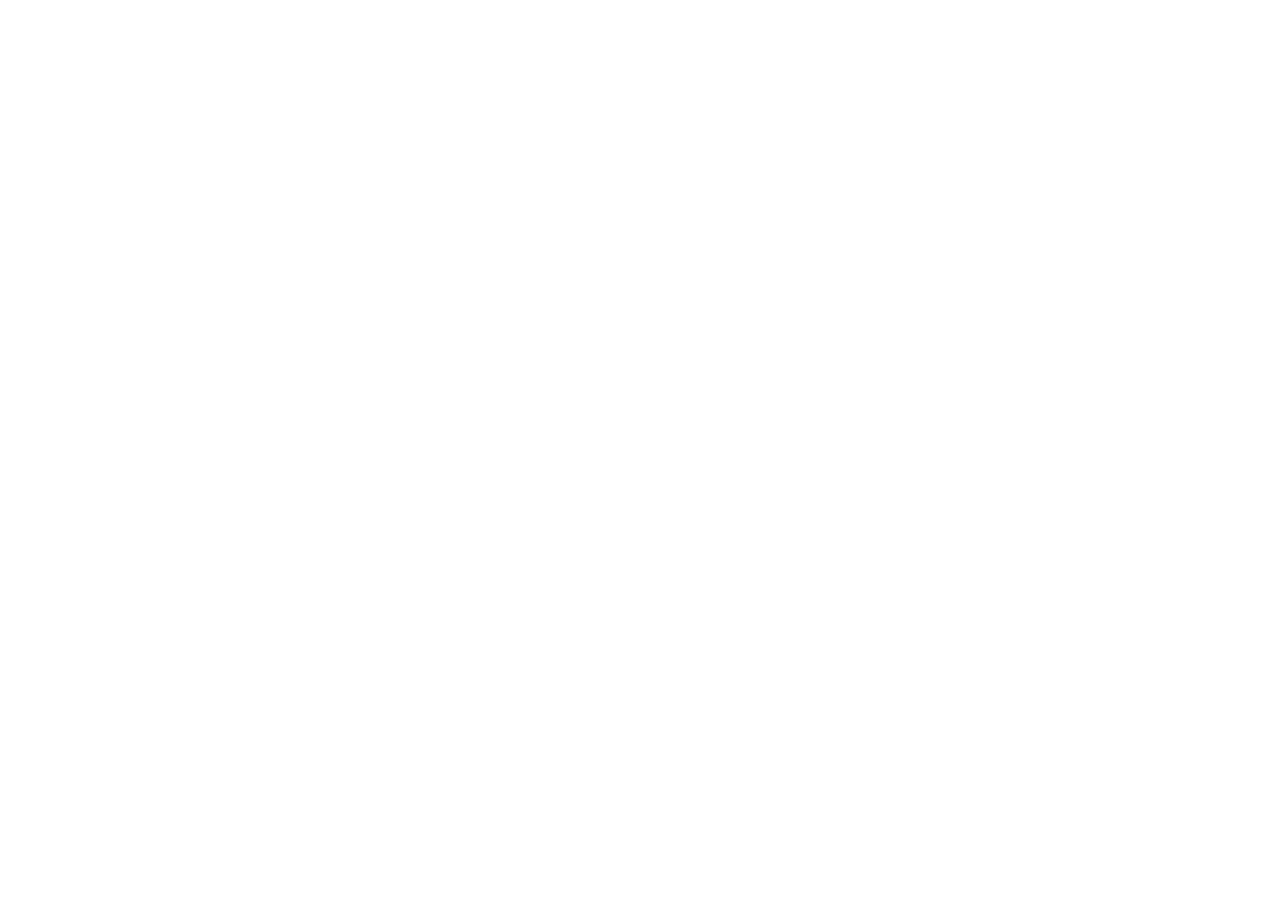
==== index.html @ baee6275 "starting point" ====
<!DOCTYPE html>
<html lang="en">
	<head>
		<meta charset="UTF-8">
		<meta name="viewport" content="initial-scale=1.0, width=device-width">
		<title>Home</title>
		<link href="css/reset.css" rel="stylesheet" type="text/css">
		<link href="css/main.css" rel="stylesheet" type="text/css">
	</head>
	<body>
		<h1 class="hidden">Windsor Safe T Salt</h1>
		<div class="container">
		
		</div>
		<script src="js/main.js"></script>
	</body>

</html>
---- css/main.css ----
.hidden
{
	display: none;
}
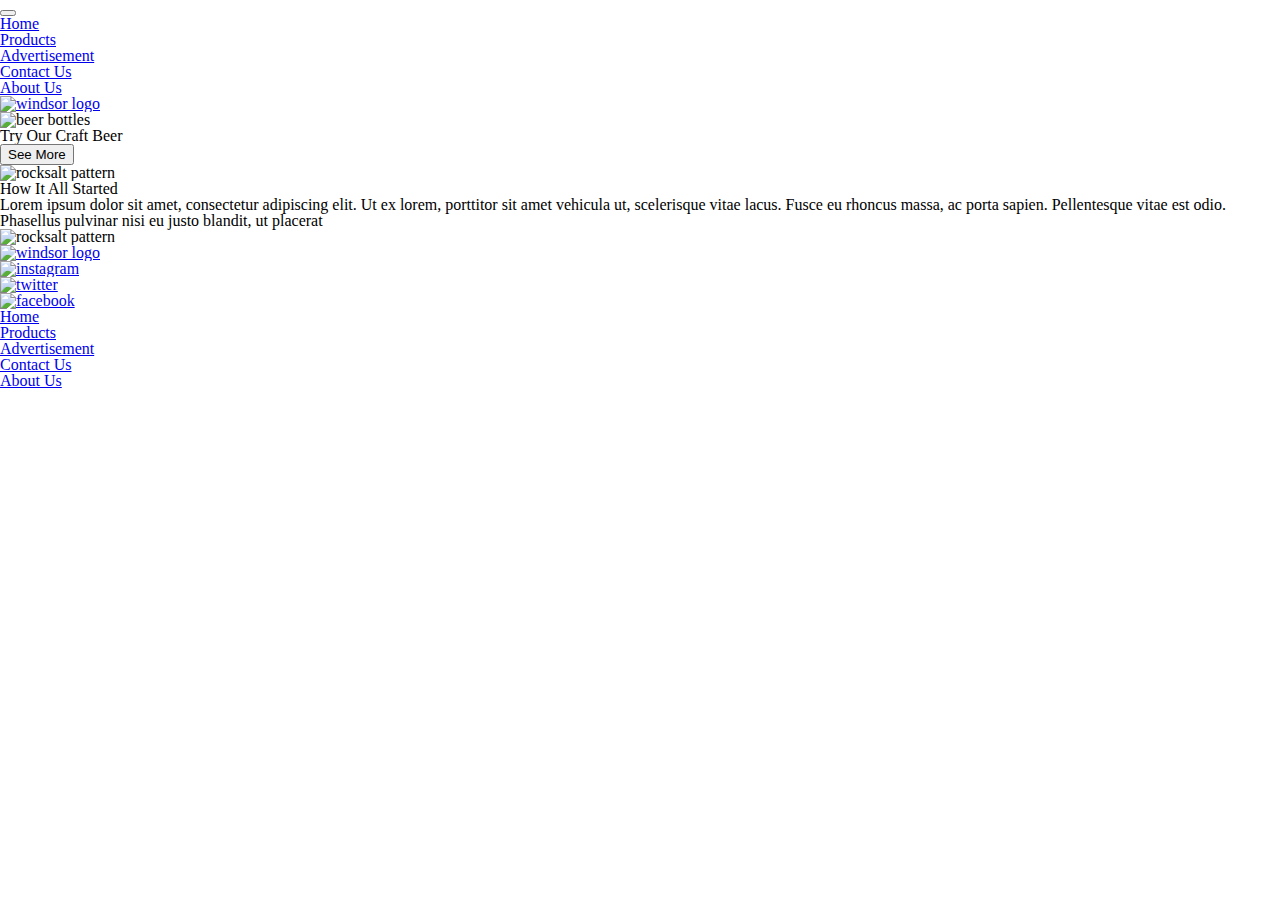
==== commit 46fb6a40: "added the base markup" ====
--- a/index.html
+++ b/index.html
@@ -10,7 +10,123 @@
 	<body>
 		<h1 class="hidden">Windsor Safe T Salt</h1>
 		<div class="container">
-		
+			<header>
+				<nav id="mainNav">
+					<h2 class="hidden">Main Navigation</h2>
+					<button id="navButton" class="expanded"></button>
+					<div class="navMenu">
+						<ul id="burgerMenu">
+							<li>
+								<a href="#">Home</a>
+							</li>
+							<li>
+								<a href="products.html">Products</a>
+							</li>
+							<li>
+								<a href="advertisement.html">Advertisement</a>
+							</li>
+							<li>
+								<a href="contactus.html">Contact Us</a>
+							</li>
+							<li>
+								<a href="aboutus.html">About Us</a>
+							</li>
+						</ul>
+					</div>	
+				</nav>
+				<div class="mainLogo">
+					<a href="index.html">
+
+					<img src="images/logo-only-text.svg" alt="windsor logo">
+
+					</a>
+				</div>
+			</header>
+
+			<section id="homePromo">
+				<h2 class="hidden">Home Promo</h2>
+
+				<img src="images/home-promo.png" alt="beer bottles" width="146" height="123" id="homeImg">
+				<section id="promoText">
+					<h3>Try Our Craft Beer</h3>
+
+				
+					<form action="products.html">
+					<button id="seeMore">See More</button></form>
+
+			
+				</section>
+			</section>
+
+			<section id="history">
+				<h2 class="hidden">History</h2>
+
+				<img src="images/rocksalt-top.png" alt="rocksalt pattern">
+
+				<h3>How It All Started</h3>
+
+				<p>Lorem ipsum dolor sit amet, consectetur adipiscing elit. Ut ex lorem, porttitor sit amet vehicula ut, scelerisque vitae lacus. Fusce eu rhoncus massa, ac porta sapien. Pellentesque vitae est odio. Phasellus pulvinar nisi eu justo blandit, ut placerat
+				</p>
+
+				<img src="images/rocksalt-bottom.png" alt="rocksalt pattern" id="bottomRocksalt">
+
+			</section>
+
+			<footer>
+				<div class="footerLogo">
+					<a href="index.html">
+
+					<img src="images/logo-only-text.svg" alt="windsor logo">
+
+					</a>
+				</div>
+				<section class="footerRight">
+					<h2 class="hidden">Footer Navigation</h2>
+				<div class="mobileSocialMedia">
+					<ul>
+						<li id="insta">	
+							<a href="instagram.com">
+								<img src="images/instagram.png" alt="instagram" width="35" height="35">
+							</a>
+						</li>
+
+						<li id="twitter">
+							<a href="twitter.com">
+								<img src="images/twitter.png" alt="twitter" width="35" height="35">
+							</a>
+						</li>
+
+						<li id="fb">
+							<a href="facebook.com">
+								<img src="images/facebook.png" alt="facebook" width="35" height="35">
+							</a>
+						</li>
+					</ul>
+				</div>
+				<nav id="footerNav">
+					<h3 class="hidden">Footer Navigation Bar</h3>
+					<div class="navMenu">
+						<ul>
+							<li>
+								<a href="#">Home</a>
+							</li>
+							<li>
+								<a href="products.html">Products</a>
+							</li>
+							<li>
+								<a href="advertisement.html">Advertisement</a>
+							</li>
+							<li>
+								<a href="contactus.html">Contact Us</a>
+							</li>
+							<li>
+								<a href="aboutus.html">About Us</a>
+							</li>
+						</ul>
+					</div>	
+				</nav>
+			</section>
+			</footer>
 		</div>
 		<script src="js/main.js"></script>
 	</body>
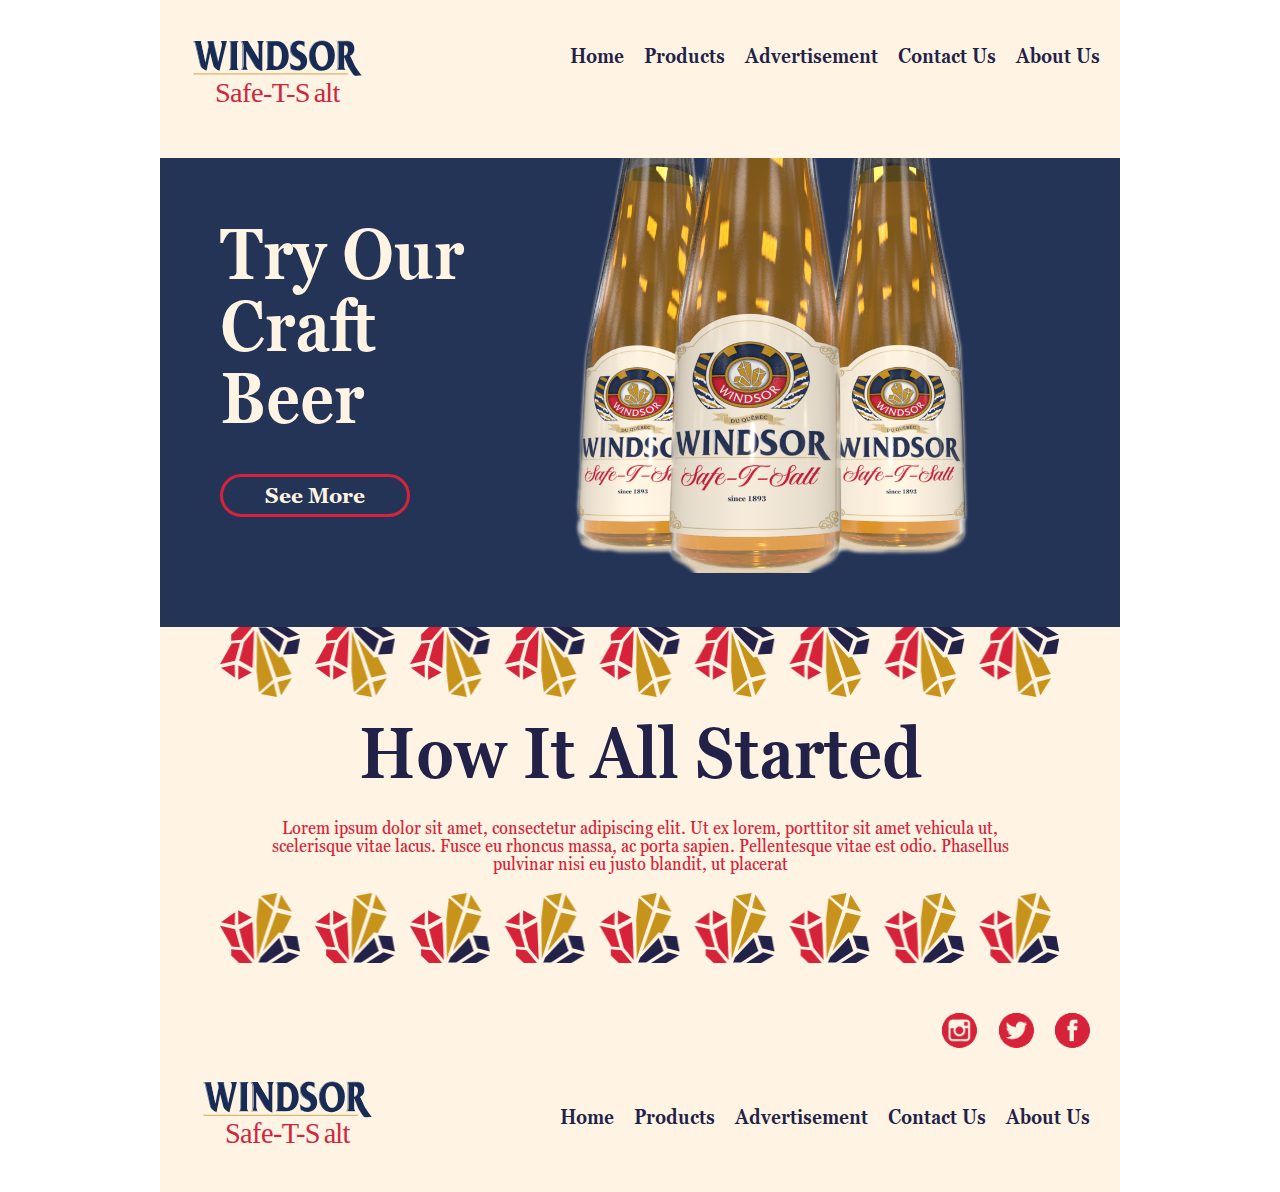
==== commit 5f3f8494: "fixed some bugs and added fonts" ====
--- a/index.html
+++ b/index.html
@@ -86,19 +86,19 @@
 					<ul>
 						<li id="insta">	
 							<a href="instagram.com">
-								<img src="images/instagram.png" alt="instagram" width="35" height="35">
+								<img src="images/instagram.png" alt="instagram" width="35" height="35" class="smImage instagram">
 							</a>
 						</li>
 
 						<li id="twitter">
 							<a href="twitter.com">
-								<img src="images/twitter.png" alt="twitter" width="35" height="35">
+								<img src="images/twitter.png" alt="twitter" width="35" height="35" class="smImage twitter">
 							</a>
 						</li>
 
 						<li id="fb">
 							<a href="facebook.com">
-								<img src="images/facebook.png" alt="facebook" width="35" height="35">
+								<img src="images/facebook.png" alt="facebook" width="35" height="35" class="smImage facebook">
 							</a>
 						</li>
 					</ul>
--- a/css/main.css
+++ b/css/main.css
@@ -1,4 +1,1307 @@
+/*.box
+{
+	flex: 1 1 200px;
+	flex-grow flex-shrink flex-basis
+}
+*/
+
+/*fonts*/
+@font-face {
+font-family: 'Georgia Pro Cond Semibold';
+font-style: normal;
+font-weight: normal;
+src: local('../assets/Georgia Pro Cond Semibold'), url('../assets/GeorgiaPro-CondSemiBold.woff') format('woff');
+}
+
+@font-face {
+font-family: 'Georgia Pro Bold';
+font-style: normal;
+font-weight: normal;
+src: local('../assets/Georgia Pro Bold'), url('../assets/GeorgiaPro-Bold.woff') format('woff');
+}
+
+@font-face {
+font-family: 'Georgia Pro Cond';
+font-style: normal;
+font-weight: normal;
+src: local('../assets/Georgia Pro Cond'), url('../assets/GeorgiaPro-CondRegular.woff') format('woff');
+}
+
+
+@font-face {
+    font-family: 'Bilgate Font';
+    src: local('../assets/BilgateFont.woff2'), url('../assets/BilgateFont.woff2') format('woff2'),
+        local('../assets/BilgateFont.woff2'), url('../assets/BilgateFont.woff') format('woff');
+    font-weight: normal;
+    font-style: normal;
+    font-display: swap;
+}
+/*main-css-start*/
+
 .hidden
 {
 	display: none;
 }
+
+body
+{
+	font-family: Helvetica, Arial, sans-serif;
+
+}
+
+.container
+{
+	margin: 0 auto;
+	max-width: 960px;
+	display: flex;
+	flex-direction: column;
+	justify-content: flex-start;
+	background-color: #FFF4E3;
+}
+
+a:link, a:visited 
+{ 
+ 	text-decoration:none; 	
+}
+
+a:hover, a:active 
+{ 
+	text-decoration:none; 
+}
+
+/*Header*/
+header
+{
+	margin-top: 40px;
+}
+
+.navMenu
+{
+	display: none;
+}
+
+.navMenu ul
+{
+	text-align: center;
+	margin-bottom: 20px;
+}
+
+.navMenu li a
+{
+	font-family: 'Georgia Pro Cond Semibold';
+	font-size: 21px;
+	color: #D62339;
+}
+
+.navMenu li:first-child {
+    border-top: 1px solid #243456;
+}
+
+.navMenu li {
+    border-bottom: 1px solid #243456;
+    padding: 5px 0 5px 0;
+}
+
+.navMenu ul li a:hover{
+		color: #222147;
+		transition: all .5s ease;
+	}
+#navButton
+{
+	background: url(../images/hamburger-menu.png) center no-repeat;
+    border: 0px;
+    width: 30px;
+    height: 30px;
+    transition: all .5s ease;
+    display: block;
+    margin-left: auto;
+    margin-right: 20px;
+    margin-bottom: 20px;
+    transform: rotate(-90deg);
+	  cursor: pointer;
+}
+
+.navMenu.slideToggle
+{
+	display: block;
+}
+
+#mainNav button.expanded
+{
+	transform: rotate(0deg);
+}
+
+.mainLogo img
+{
+	display: block;
+	margin-left: auto;
+	margin-right: auto;
+	width: 158px;
+	height: 62.98px;
+}
+
+/*Footer*/
+footer
+{
+	display: flex;
+	flex-direction: column;
+	align-items: center;
+	margin-bottom: 40px;
+}
+#footerNav
+{
+	display: none;
+}
+.footerLogo 
+{
+	margin-bottom: 20px;
+	width: 158px;
+	height: 62.98px;
+}
+
+.footerLogo img
+{
+	/*display: block;*/
+	width: 158px;
+	height: 62.98px;
+}
+
+
+.mobileSocialMedia ul
+{
+	list-style-type: none;
+}
+
+.mobileSocialMedia ul li
+{
+	display: inline;
+}
+
+#twitter, #fb
+{
+	margin-left: 38px;
+}
+
+/*Home Page*/
+#homePromo
+{
+	display: flex;
+	flex-direction: column;
+	background-color: #243456; 
+	flex: 1 1 auto;
+	align-items: center;
+}
+
+#homePromo img
+{
+	margin-bottom: 10px;
+}
+#homePromo h3
+{
+	font-family: 'Georgia Pro Cond Semibold';
+	font-size: 32px;
+	color: #FFF4E3;
+	margin-bottom: 10px;
+	/*text-align: center;*/
+}
+
+/*#homePromo h3, img, a, button
+{
+	margin-left: auto;
+	margin-right: auto;
+}*/
+
+#seeMore
+{
+	width: 110px;
+	height: 25px;
+	border-radius: 25px;
+	border: 3px solid #D62339;
+	background-color: #243456;
+	font-family: 'Georgia Pro Bold';
+	font-size: 12px;
+	color: #FFF4E3;
+	margin-bottom: 10px;
+	cursor: pointer;
+}
+
+#promoText
+{
+	display: flex;
+	flex-direction: column;
+	align-items: center;
+}
+
+#promoText button{
+	transition: transform 0.2s;
+}
+#promoText button:hover
+{
+	transform: scale(1.05,1.05);
+	
+}
+#promoText form{
+	margin-left: 0px;
+}
+#history h3
+{
+	font-family: 'Georgia Pro Cond Semibold';
+	font-size: 32px;
+	color: #222147;
+	text-align: center;
+	margin-bottom: 10px;
+}
+
+#history p
+{
+	font-family: 'Georgia Pro Cond';
+	font-size: 18px;
+	color: #D62339;
+	margin-bottom: 20px;
+	text-align: center;
+}
+
+
+#history
+{
+	margin-left: 30px;
+	margin-right: 30px;
+	flex: 1 1 315px;
+	max-height: 270px;
+}
+
+#history img
+{
+	display: block;
+	margin-left: auto;
+	margin-right: auto;
+	margin-bottom: 20px;
+	 width: 315px;
+	 height: 25.87px;
+}
+
+/*Products Page*/
+#product
+{
+	background-color: #243456;
+	margin-bottom: 20px;
+}
+
+#product img
+{
+	display: block;
+	margin-left: auto;
+	margin-right: auto;
+	margin-bottom: 20px;
+}
+
+#productBottle
+{
+	width: 134px;
+	height: 206px;
+}
+#brandInfo
+{
+	display: flex;
+	flex-direction: row;
+	margin-left: 20px; 
+	margin-right: 20px;
+}
+
+#brandInfo p
+{
+	font-family: 'Georgia Pro Cond';
+	font-size: 15px;
+	color: #C7931B;
+	text-align: center;
+	margin-top: 10px;
+}
+
+#brandInfo img
+{
+	margin-right: 20px;
+}
+
+#productLogo
+{
+	width: 120.2px;
+	height: 120.2px;
+}
+/*Advertisement Page*/
+
+#advertisement
+{
+	display: flex;
+	flex-direction: column;
+}
+
+#adSelection{
+	display: flex;
+	flex-direction: column;
+	justify-content: center;
+	align-items: center;
+	margin-bottom: 20px;
+	margin-top: 20px;
+}
+#static{
+	width: 160px;
+	height: 25px;
+	border-radius: 25px;
+	border: 3px solid #D62339;
+	background-color: #243456;
+	font-family: 'Georgia Pro Bold';
+	font-size: 18px;
+	color: #FFF4E3;
+	cursor: pointer;
+	text-align: center;
+	line-height: 21px;
+}
+
+#dynamic{
+	width: 160px;
+	height: 25px;
+	border-radius: 25px;
+	border: 3px solid #D62339;
+	background-color: #243456;
+	font-family: 'Georgia Pro Bold';
+	font-size: 18px;
+	color: #FFF4E3;
+	cursor: pointer;
+	text-align: center;
+	line-height: 22px;
+	margin-top: 20px;
+}
+
+#print{
+	display: none;
+}
+
+#infomercial{
+	display: none;
+}
+
+#infomercial video
+{
+	width: 336px;
+	height: 188px;
+	display: block;
+	margin-left: auto;
+	margin-right: auto;
+	border: 3px solid #243456;
+	border-radius: 5px;
+	margin-bottom: 40px;
+}
+.adBottle
+{
+	width: 335px;
+	height: 259px;
+}
+#ad1, #ad2, #ad3 , #ad4
+{
+	margin-bottom: 20px;
+}
+#ad1, #ad2, #ad3 , #ad4, #ad5
+{
+	background-color: #243456;
+	padding-top: 20px;
+	/*flex: 1 1 335px;
+	height: 520px;*/
+	padding-left: 20px;
+	padding-right: 20px;
+	padding-bottom: 20px;
+}
+
+.adText
+{
+	font-family: 'Bilgate Font';
+	color: #FFF4E3;
+}
+
+#ad1 h4
+{
+	font-size: 119px;
+	margin-bottom: 10px;
+	margin-top: 10px;
+}
+
+#ad2 h4
+{
+	font-size: 119px;
+	margin-bottom: 10px;
+	margin-top: 10px;
+}
+
+#ad3 h4
+{
+	font-size: 79px;
+	margin-bottom: 10px;
+	margin-top: 10px;
+}
+
+#ad4 h4
+{
+	font-size: 99px;
+	margin-bottom: 10px;
+	margin-top: 10px;
+}
+
+#ad5 h4
+{
+	font-size: 111px;
+	margin-bottom: 10px;
+	margin-top: 10px;
+	text-align: center;
+}
+
+#ad1,#ad2,#ad3,#ad4,#ad5 p
+{
+	font-family: 'Georgia Pro Cond';
+	font-size: 15px;
+	color: #C7931B;
+	text-align: center;
+}
+
+#ad1,#ad2,#ad3,#ad4,#ad5 img
+{
+	display: block;
+	margin-left: auto;
+	margin-right: auto;
+}
+
+#ad5
+{
+	margin-bottom: 50px;
+}
+
+/*Contact Page*/
+#contactInfo
+{	padding-top: 10px;
+	background-color: #243456;
+	padding-bottom: 10px;
+	padding-left: 30px;
+	padding-right: 30px;
+}
+#contactInfo h3
+{
+	font-family: 'Georgia Pro Cond Semibold';
+	font-size: 32px;
+	color: #FFF4E3;
+	text-align: left;
+	margin-bottom: 10px;
+}
+
+#contactInfo p
+{
+	font-family: 'Georgia Pro Cond';
+	font-size: 15px;
+	color: #C7931B;
+	text-align: left;
+	margin-bottom: 20px;
+}
+
+#address h5
+{
+	font-family: 'Georgia Pro Cond Semibold';
+	font-size: 20px;
+	color: #FFF4E3;
+	text-align: left;
+	margin-bottom: 10px;
+}
+
+#address p
+{
+	font-family: 'Georgia Pro Cond';
+	font-size: 15px;
+	color: #C7931B;
+	text-align: left;
+	margin-bottom: 10px;
+}
+
+#phone h5
+{
+	font-family: 'Georgia Pro Cond Semibold';
+	font-size: 20px;
+	color: #FFF4E3;
+	text-align: left;
+	margin-bottom: 10px;
+}
+
+#phone p
+{
+	font-family: 'Georgia Pro Cond';
+	font-size: 15px;
+	color: #C7931B;
+	text-align: left;
+	margin-bottom: 10px;
+}
+
+#mail h5
+{
+	font-family: 'Georgia Pro Cond Semibold';
+	font-size: 20px;
+	color: #FFF4E3;
+	text-align: left;
+	margin-bottom: 10px;
+}
+
+#mail p
+{
+	font-family: 'Georgia Pro Cond';
+	font-size: 15px;
+	color: #C7931B;
+	text-align: left;
+	margin-bottom: 10px;
+}
+
+#contactPage img
+{
+	display: block;
+	margin-left: auto;
+	margin-right: auto;
+	margin-bottom: 20px;
+}
+
+#contactRocksalt{
+	width: 315px;
+	height: 26.53px;
+}
+.getIn
+{
+	font-family: 'Georgia Pro Cond Semibold';
+	font-size: 32px;
+	color: #222147;
+	text-align: left;
+	margin-bottom: 25px;
+	margin-left: 30px;
+
+}
+
+form
+{
+	margin-left: 30px;
+	display: flex;
+	flex-direction: column;
+}
+
+#name
+{
+	width: 178px;
+	height: 24px;
+	border-radius: 5px;
+	border: 1px solid #243456;
+	background-color: #FFF4E3;
+	font-family: 'Georgia Pro Cond Semibold';
+	font-size: 15px;
+	color: #243456;
+	text-align: left;
+	padding-left: 10px;
+	margin-bottom: 10px;
+	margin-right: 30px;
+}
+
+#email
+{
+	width: 178px;
+	height: 24px;
+	border-radius: 5px;
+	border: 1px solid #243456;
+	background-color: #FFF4E3;
+	font-family: 'Georgia Pro Cond Semibold';
+	font-size: 15px;
+	color: #243456;
+	text-align: left;
+	padding-left: 10px;
+	margin-bottom: 10px;
+	margin-right: 30px;
+}
+
+#message
+{
+	width: 315px;
+	height: 45px;
+	border-radius: 5px;
+	border: 1px solid #243456;
+	background-color: #FFF4E3;
+	font-family: 'Georgia Pro Cond Semibold';
+	font-size: 15px;
+	color: #243456;
+	text-align: left;
+	padding-left: 10px;
+	margin-bottom: 20px;
+	margin-right: 30px;
+}
+
+#send:hover
+{
+	transform: scale(1.05,1.05);
+	
+}
+#send
+{
+	width: 80px;
+	height: 23px;
+	border-radius: 25px;
+	border: 3px solid #243456;
+	font-family: 'Georgia Pro Bold';
+	font-size: 13px;
+	color: #FFF4E3;
+	text-align: left;
+	background-color: #D62339;
+	margin-left: auto;
+	margin-right: 15px;
+	padding-left: 20px;
+	margin-bottom: 20px;
+	cursor: pointer;
+	transition: transform 0.2s;
+}
+
+/*About Us Page*/
+
+#aboutVideo{
+	margin-bottom: 30px;
+}
+
+#aboutVideo video
+{
+	width: 336px;
+	height: 188px;
+	display: block;
+	margin-left: auto;
+	margin-right: auto;
+	border: 3px solid #243456;
+	border-radius: 5px;
+}
+
+#qualities
+{
+	margin-left: 30px;
+	margin-right: 30px;
+}
+#qualities img
+{
+	margin-bottom: 10px;
+	display: block;
+	margin-right: auto;
+	margin-left: auto;
+	width: 64px;
+	height: 64px;
+}
+
+#qualities h3
+{
+	font-family: 'Bilgate Font';
+	color: #FFF4E3;
+	font-size: 42px;
+	color: #D62339;
+	margin-bottom: 10px;
+	text-align: center;
+}
+#qualities p
+{
+	font-family: 'Georgia Pro Cond';
+	font-size: 15px;
+	color: #C7931B;
+	text-align: center;
+	margin-bottom: 60px;
+}
+
+#ql1, #ql2, #ql3,#ql4{
+	opacity: 80%;
+}
+
+#ql1:hover, #ql2:hover, #ql3:hover, #ql4:hover{
+		opacity: 100%;
+		transition: opacity 0.5s ease;
+	}
+	
+#ql4 p
+{
+	margin-bottom: 40px;
+}
+#moreQuestions h2
+{
+	font-family: 'Georgia Pro Cond';
+	font-size: 30px;
+	color: #D62339;
+	text-align: center;
+	flex: 1 1 auto;
+	margin-bottom: 10px;
+}
+
+#contactus
+{
+	width: 190px;
+	height: 43px;
+	border: 3px solid #222147;
+	border-radius: 25px;
+	background-color: #D62339;
+	font-family: 'Georgia Pro Bold';
+	font-size: 21px;
+	color: #FFF4E3;
+	text-align: center;
+	cursor: pointer;
+	transition: transform 0.2s;
+}
+
+#contactus:hover
+{
+	transform: scale(1.05,1.05);
+	
+}
+
+#moreQuestions button
+{
+	
+  	margin-bottom: 60px;
+}
+
+#moreQuestions{
+	margin-left: 30px;
+	margin-right: 30px;
+	display: flex;
+	flex-direction: column;
+	justify-content: center;
+  align-items: center;
+}
+
+#moreQuestions p{
+	display: none;
+}
+
+#moreQuestions form {
+	 margin-left: 0px;
+    padding-left: 0px;
+    padding-right: 0px;
+    margin-top: 0px;
+    margin-bottom: 0px;
+	 display: inline;
+}
+
+@media screen and (min-width: 960px)
+{
+	/*Header*/
+	header
+	{
+		display: flex;
+		flex-direction: row;
+		justify-content: space-between;
+		padding-left: 20px;
+		padding-right: 20px;
+		margin-bottom: 40px;
+	}
+
+	.mainLogo
+	{
+		order: -1;
+	}
+	
+	.mainLogo img{
+		width: 195px;
+		height: 78.4px;
+	}
+
+	#navButton
+	{
+		display: none;
+	}
+
+	.navMenu
+	{
+		display: inline;
+	}
+
+	.navMenu ul
+	{
+		display: flex;
+		flex-direction: row;
+	}
+
+	.navMenu li
+	{
+		border: none;
+		margin-left: 20px;
+	}
+
+	.navMenu li:first-child
+	{
+		border: none;
+	}
+
+	.navMenu li a
+	{
+		color: #222147;
+		font-size: 21px;
+	}
+
+	.navMenu ul li a:hover{
+		border-bottom: 2px solid #D62339;
+		color: #222147;
+		transition: none;
+
+	}
+	/*Footer*/
+	footer
+	{
+		margin-left: 30px;
+		margin-right: 30px;
+		display: flex;
+		flex-direction: row;
+	}
+  #footerNav
+	{
+		display: inline;
+	}
+	.footerLogo img
+	{
+		display: inline;
+		margin-top: 40px;
+		width: 195px;
+    height: 78.4px; 
+	}
+	.footerRight
+	{
+		display: flex;
+		flex-direction: column;
+		margin-left: auto;
+	}
+
+	.mobileSocialMedia
+	{
+		margin-left: auto;
+		margin-bottom: 50px;
+	}
+
+	#twitter, #fb
+	{
+		margin-left: 17px;
+	}
+
+	/*Home Page*/
+	#homePromo
+	{
+		flex-direction: row;
+		padding-left: 60px;
+		padding-right: 60px;
+		padding-bottom: 40px;
+	}
+	#homeImg
+	{
+		order: 2;
+		width: 745px;
+		height: 419px;
+	}
+	#homePromo h3, img, a, button
+{
+	margin-left: 0;
+	margin-right: 0;
+}
+
+#promoText form {
+	 margin-right: auto;
+    padding-left: 0px;
+    padding-right: 0px;
+    margin-top: 0px;
+    margin-bottom: 0px;
+}
+	
+	#homePromo h3
+	{
+		font-size: 72px;
+	}
+	
+	#seeMore{
+		font-size: 21px;
+		width: 190px;
+		height: 43px;
+		margin-top:30px;
+		color: #FFF4E3;
+	}
+	
+	#history h3
+	{
+		font-size: 72px;
+		margin-bottom: 30px;
+	}
+	
+	#history{
+		max-height: 420px;
+		margin-bottom: 30px;
+	}
+	
+	#history img{
+		width: 840px;
+		height: 70px;
+	}
+	
+	#history p{
+		padding-left: 60px;
+		padding-right: 60px;
+	}
+
+/* 	Product Page */
+	#product{
+		display: flex;
+		flex-direction: row;
+		justify-content: space-between;
+		padding-left: 100px;
+		padding-right: 100px;
+		margin-bottom: 40px;
+	}
+	
+	#productBottle{
+		width: 287.51px;
+		height: 442px;
+	}
+	
+	#brandInfo{
+		display: flex;
+		flex-direction: column;
+		align-items: center;
+		margin-top: 50px;
+		margin-left: 150px;
+	}
+	
+	#brandInfo img
+{
+	margin: 0 auto;
+}
+	
+	#brandInfo p{
+		margin-top: 20px;
+		font-size: 18px; 
+	}
+	#productLogo{
+		width: 179px;
+		height: 179px;
+	}
+	
+/* Advertisement Page */
+	#adSelection{
+		display: flex;
+		flex-direction: row;
+		margin-bottom: 40px;
+		margin-top: 20px;
+	}
+	
+	#static{
+	width: 160px;
+	height: 25px;
+	border-radius: 25px;
+	border: 3px solid #D62339;
+	background-color: #243456;
+	font-family: 'Georgia Pro Bold';
+	font-size: 18px;
+	color: #FFF4E3;
+	cursor: pointer;
+	text-align: center;
+	line-height: 21px;
+  }
+
+  #dynamic{
+	width: 160px;
+	height: 25px;
+	border-radius: 25px;
+	border: 3px solid #D62339;
+	background-color: #243456;
+	font-family: 'Georgia Pro Bold';
+	font-size: 18px;
+	color: #FFF4E3;
+	cursor: pointer;
+	text-align: center;
+	line-height: 21px;
+	margin-top: 0px;
+	margin-left: 20px;
+  }
+
+  #print{
+	display: none;
+  }
+
+  #infomercial{
+	display: none;
+  }
+
+  #infomercial video
+  {
+	width: 920px;
+	height: 515px;
+	display: block;
+	margin-left: auto;
+	margin-right: auto;
+	border: 3px solid #243456;
+	border-radius: 5px;
+	margin-bottom: 40px;
+  }
+	#ad1, #ad2, #ad3, #ad4, #ad5
+	{
+		display: flex;
+		flex-direction: row;
+		justify-content: space-between;
+		width: 920px;
+		height: 420px;
+	}
+	
+	#ad1, #ad3, #ad5{
+		padding-left: 40px;
+		padding-right: 0px;
+	}
+	
+	#ad2, #ad4{
+		padding-right: 40px;
+		padding-left: 0px;
+	}
+	#ad1 .secText{
+		margin-right: 30px;
+	}
+	
+	#ad3 .secText{
+		margin-right: 30px;
+	}
+	
+	#ad5 .secText{
+		margin-right: 30px;
+	}
+	
+	#ad2 .secText{
+		margin-left: 30px;
+	}
+	
+	#ad4 .secText{
+		margin-left: 30px;
+	}
+	.secText
+	{
+		display: flex;
+		flex-direction: column;
+		justify-content: center;
+	}
+	
+	.adText{
+		text-align: left;
+	}
+	
+.secText p
+	{
+		text-align: left;
+	}
+	
+	.adBottle{
+		width: 530px;
+		height: 409px;
+	}
+	
+	#ad1 .adBottle{
+		order: 2;
+	}
+	
+	
+	#ad3 .adBottle{
+		order: 2;
+	}
+	
+	
+	#ad5 .adBottle{
+		order: 2;
+	}
+	
+	#ad1 h4{
+		margin-top: 0px;
+	}
+	
+		#ad2 h4{
+		margin-top: 0px;
+	}
+		#ad3 h4{
+		margin-top: 0px;
+	}
+		#ad4 h4{
+		margin-top: 0px;
+	}
+		#ad5 h4{
+		margin-top: 0px;
+	}
+	
+	#ad5{
+		margin-bottom: 40px;
+	}
+	
+/* 	Contact Page */
+	#contactDetails{
+		display: flex;
+		flex-direction: row;
+		
+	}
+	
+	#phone{
+		margin-left: 150px;
+	}
+	
+	#mail{
+		margin-left: 150px;
+	}
+	
+	#contactInfo
+	{
+		padding-right: 60px;
+		padding-left: 60px;
+		padding-top: 60px;
+		padding-bottom: 50px;
+	}
+	
+	#contactInfo h3{
+		font-size: 72px;
+	}
+	
+	#contactInfo p{
+		font-size: 18px;
+		max-width: 420px;
+		margin-bottom: 40px;
+	}
+	
+	#contactDetails h5
+	{
+		font-size: 35px;
+	}
+	
+	#contactDetails p{
+		font-size: 18px;
+	}
+	
+	#contactRocksalt{
+	width: 840px;
+	height: 70px;
+}
+	
+	.getIn{
+		font-size: 52px;
+		text-align: center;
+	}
+	
+	form{
+	 flex-direction: row;
+		flex-wrap: wrap;
+		margin-left: 0px;
+		padding-left: 50px;
+		padding-right: 50px;
+		margin-top: 40px;
+		margin-bottom: 20px;
+	}
+	
+	#name{
+		width: 380px;
+		height: 43px;
+		font-size: 25px;
+			
+	}
+	
+	#email{
+		width: 380px;
+		height: 43px;
+		font-size: 25px;
+		margin-left: auto;
+	}
+	
+	#message{
+		margin-top: 40px;
+		width: 840px;
+		height: 120px;
+		font-size: 25px;
+		margin-bottom: 40px;
+	}
+	
+	#send{
+		margin-right: 30px;
+		width: 150px;
+		height: 43px;
+		font-size: 25px;
+		text-align: center;
+		padding-left: 10px;
+	}
+	
+/* 	About Us Page */
+
+	#aboutVideo{
+		margin-bottom: 40px;
+	}
+
+	#aboutVideo video
+	{
+		width: 920px;
+		height: 515px;
+		display: block;
+		margin-left: auto;
+		margin-right: auto;
+	}
+	
+	#qualities{
+		display: flex;
+		flex-direction: row;
+		margin-left: 40px;
+		margin-right: 40px;
+		
+	}
+	
+	#ql1, #ql2, #ql3, #ql4{
+		display: flex;
+		flex-direction: column;
+		width: 200px;
+		opacity: 80%;
+	}
+
+	#ql1:hover, #ql2:hover, #ql3:hover, #ql4:hover{
+		opacity: 100%;
+		transition: opacity 0.5s ease;
+	}
+	
+	#ql2, #ql3, #ql4{
+		margin-left: 60px;
+	}
+	#qualities img{
+		width: 106px;
+		height: 106px;
+		margin-bottom: 30px;
+	}
+	
+	#qualities h3{
+
+		margin-bottom: 20px;
+	}
+
+	#qualities p{
+		font-size: 18px;
+	}
+	
+	#moreQuestions h2{
+		font-size: 40px;
+		margin-bottom: 10px;
+	}
+	
+	#moreQuestions p{
+		display: inline;
+		font-family: 'Georgia Pro Cond';
+		font-size: 20px;
+		color: #222147;
+	}
+	
+	#moreQuestions button{
+		margin-bottom: 40px;
+	}
+	
+	#moreQuestions{
+		display: flex;
+		flex-direction: column;
+		align-items: center;
+	}
+	
+	#moreQuestions form {
+    padding-left: 0px;
+    padding-right: 0px;
+    margin-top: 0px;
+    margin-bottom: 0px;
+	}
+	
+	#contactus{
+		margin-top: 20px;
+	}
+	
+}